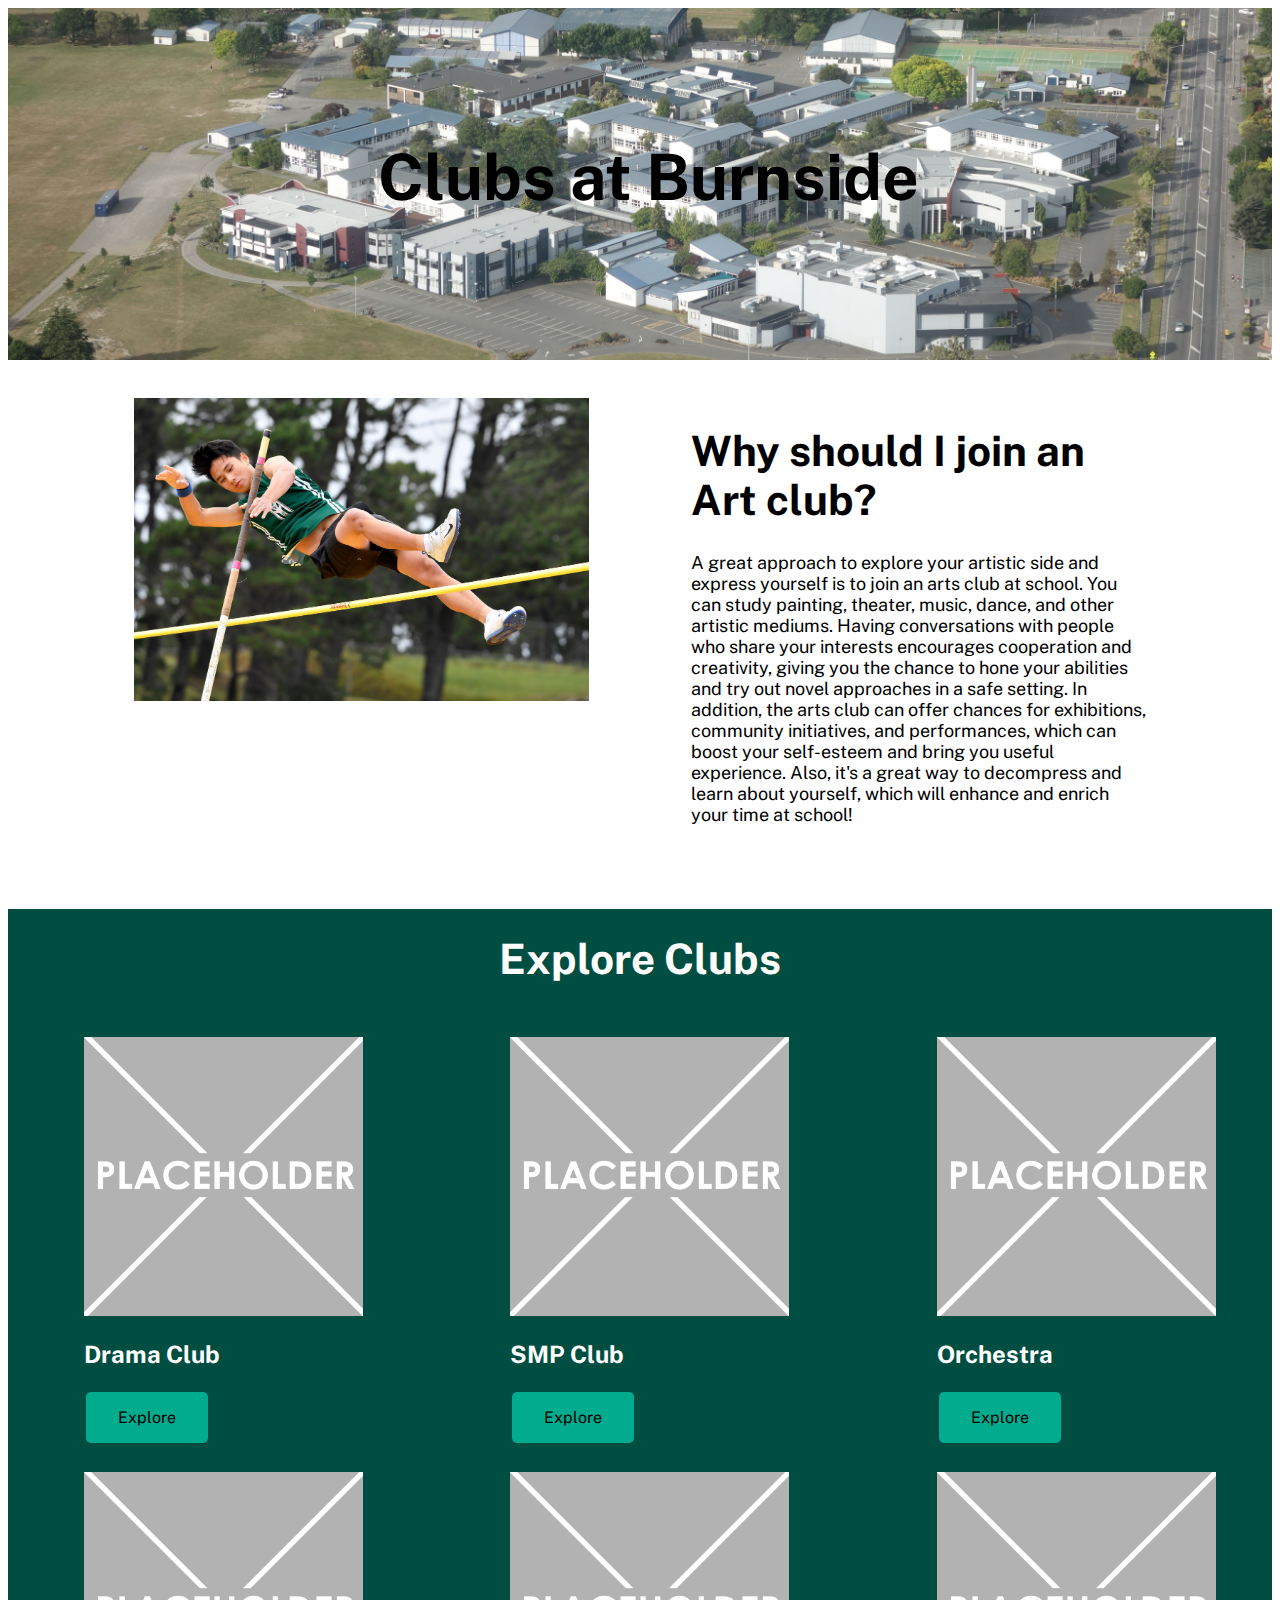
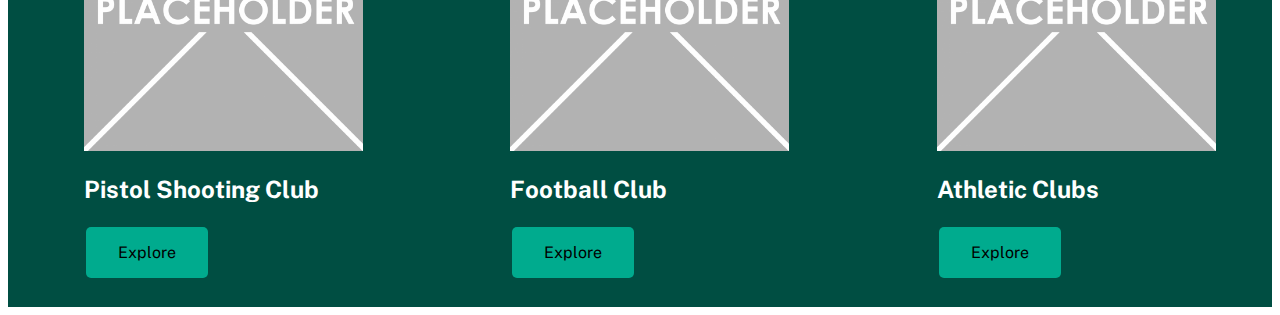
==== art.html @ 5b096ceb "Added different club class websites" ====
<!DOCTYPE html>
<html lang="en">
<head>
    <meta charset="UTF-8">
    <meta http-equiv="X-UA-Compatible" content="IE=edge">
    <meta name="viewport" content="width=device-width, initial-scale=1.0">
    <link href="style.css" rel="stylesheet">
    <title>Document</title>
</head>
<body>
    <!-- Hero image start -->
    <section class="hero-image">
        <h1 class="hero-text">
            Clubs at Burnside
        </h1>
    </section>
    <!-- Hero image end -->

    <!-- Why Join start -->
    <section class="why-join">
        <div class="why-join-image">
            <img src="./images/Vincent-Chen-scaled-e1675730763732.jpeg" alt="altwrt">
        </div>
        <div>    
            <h1>
                Why should I join an Art club?
            </h1>
            <p>
                A great approach to explore your artistic side and express yourself is to join an arts club at school. You can study painting, theater, music, dance, and other artistic mediums. Having conversations with people who share your interests encourages cooperation and creativity, giving you the chance to hone your abilities and try out novel approaches in a safe setting. In addition, the arts club can offer chances for exhibitions, community initiatives, and performances, which can boost your self-esteem and bring you useful experience. Also, it's a great way to decompress and learn about yourself, which will enhance and enrich your time at school!
            </p>
        </div>
    </section>
    <!-- Why join end -->

    <section class="explore-clubs">
        <h1 class="explore-clubs-title">
            Explore Clubs
        </h1>
        <div class="card-rows">
            <div class="cards">
                <img src="./images/placeholder.png" alt="">
                <h2>Drama Club</h2>
                <a href="https://www.w3schools.com/">
                    <button>Explore</button>
                </a>
            </div>
            <div class="cards">
                <img src="./images/placeholder.png" alt="">
                <h2>SMP Club</h2>
                <a href="https://www.w3schools.com/">
                    <button>Explore</button>
                </a>
            </div>
            <div class="cards">
                <img src="./images/placeholder.png" alt="">
                <h2>Orchestra</h2>
                <a href="https://www.w3schools.com/">
                    <button>Explore</button>
                </a>
            </div>
        </div>
        <div class="card-rows">
            <div class="cards">
                <img src="./images/placeholder.png" alt="">
                <h2>Pistol Shooting Club</h2>
                <a href="https://www.w3schools.com/">
                    <button>Explore</button>
                </a>
            </div>
            <div class="cards">
                <img src="./images/placeholder.png" alt="">
                <h2>Football Club</h2>
                <a href="https://www.w3schools.com/">
                    <button>Explore</button>
                </a>
            </div>
            <div class="cards">
                <img src="./images/placeholder.png" alt="">
                <h2>Athletic Clubs</h2>
                <a href="https://www.w3schools.com/">
                    <button>Explore</button>
                </a>
            </div>
    </section>
</body>
</html>
---- style.css ----
@import url('https://fonts.googleapis.com/css2?family=Public+Sans:ital,wght@0,100..900;1,100..900&display=swap');
*{
    font-family: 'Public Sans';
}
.hero-image{
    background-image: url("./images/hero-image.jpg");
    height: 352px;
    background-position: center;
    background-repeat: no-repeat;
    background-size: cover;
}
.hero-text{
    color: black;
    position: absolute;
    text-align: center;
    top: 1.5em;
    width: 100%;
    font-size: 4rem;
}
.why-join-image{
    width: 100%;
}
.why-join{
    display: grid;
    grid-template-columns: 1fr 1fr;
    padding: 10%;
    padding-bottom: 3%;
    padding-top: 3%;
    gap: 10%;
}
img{
   width: 100%;
}
h1{
   font-size: 42px; 
}
p{
   font-size: 18px;
}
.explore-clubs{
    background-color: rgb(0, 78, 66);
}
.explore-clubs-title{
    text-align: center;
    color: white;
    padding: 2%;
}
.card-rows{
    display: grid;
    grid-template-columns: 1fr 1fr 1fr;
    gap: 10%;
    padding: 2%;
    padding-left: 6%;
    padding-top: 0%;
    
}
.cards{
    width: 90%;
    color: white;
}

button {
    border: none;
    color: rgb(0, 0, 0);
    background-color: rgb(0, 171, 142);
    padding: 16px 32px;
    text-align: center;
    text-decoration: none;
    display: inline-block;
    font-size: 16px;
    margin: 4px 2px;
    transition-duration: 0.4s;
    cursor: pointer;
    border-radius: 5px;
}
button:hover{
    background-color: white;
}
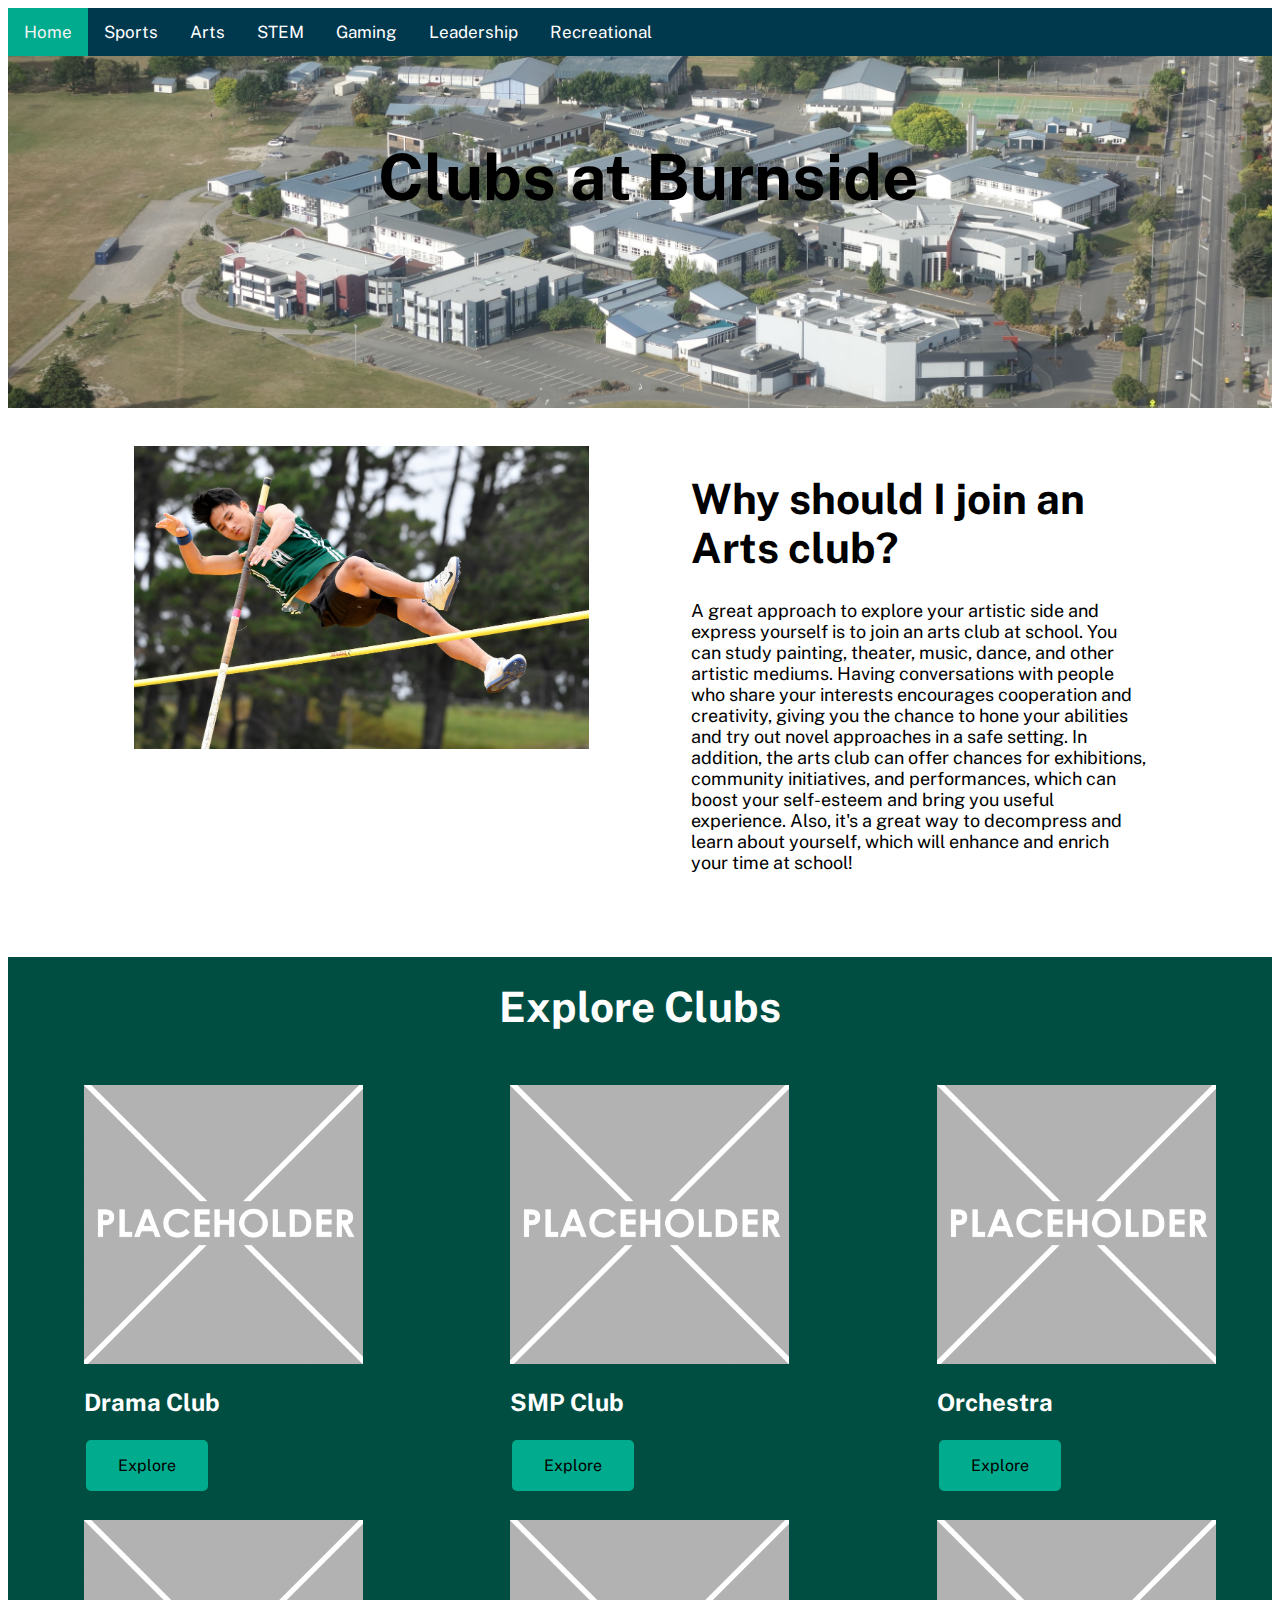
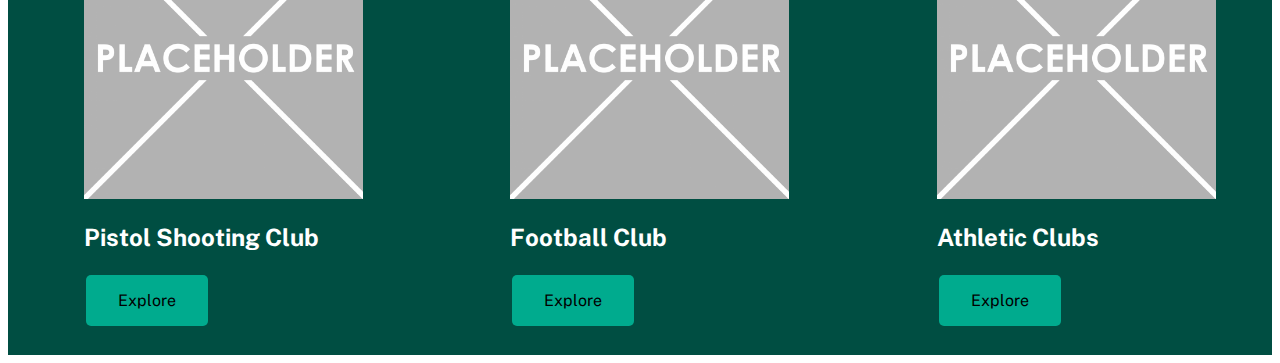
==== commit 1cc35f87: "Final Commit | Final Outcome" ====
--- a/art.html
+++ b/art.html
@@ -8,6 +8,87 @@
     <title>Document</title>
 </head>
 <body>
+    <!-- navigation start -->
+    <section class="navigation">
+        <div class="topnav" id="myTopnav">
+            <a href="#home" class="active">Home</a>
+            <!-- sports clubs -->
+            <div class="dropdown">
+              <button class="dropbtn">Sports
+                <i class="fa fa-caret-down"></i>
+              </button>
+              <div class="dropdown-content">
+                <a href="#">Archery (Andi)</a>
+                <a href="#">Archery (Tianna)</a>
+                <a href="#">Basketball (Teresa)</a>
+                <a href="#">Basketball (Nathan)</a>
+                <a href="#">Badminton (Utarra)</a>
+                <a href="#">Badminton (Kevin)</a>
+                <a href="#">Pistol Shooting (Harsh)</a>
+                <a href="#">Football (Ali)</a>
+                <a href="#">Equestrians</a>
+                <a href="#">Athletics (Zac)</a>
+              </div>
+            </div>
+            <!-- art clubs -->
+            <div class="dropdown">
+                <button class="dropbtn">Arts
+                  <i class="fa fa-caret-down"></i>
+                </button>
+                <div class="dropdown-content">
+                  <a href="#">Drama (William)</a>
+                  <a href="#">Link 2</a>
+                  <a href="#">Link 3</a>
+                </div>
+              </div>
+            <!-- STEM clubs -->
+            <div class="dropdown">
+                <button class="dropbtn">STEM
+                  <i class="fa fa-caret-down"></i>
+                </button>
+                <div class="dropdown-content">
+                  <a href="https://mrstuff456.github.io/Websiteoutcome11DTP/">VEX Robotics (Ezra)</a>
+                  <a href="#">Link 2</a>
+                  <a href="#">Link 3</a>
+                </div>
+              </div>
+            <!-- gaming clubs -->
+            <div class="dropdown">
+                <button class="dropbtn">Gaming
+                  <i class="fa fa-caret-down"></i>
+                </button>
+                <div class="dropdown-content">
+                  <a href="#">Link 1</a>
+                  <a href="#">Link 2</a>
+                  <a href="#">Link 3</a>
+                </div>
+              </div>
+            <!-- leadership clubs -->
+            <div class="dropdown">
+                <button class="dropbtn">Leadership
+                  <i class="fa fa-caret-down"></i>
+                </button>
+                <div class="dropdown-content">
+                  <a href="https://sempreappassionato.github.io/BHS_School_Council/">Student Council (Andrew)</a>
+                  <a href="https://apple-tree-creator.github.io/BHS-Website-Student_Portal/">Student Intranet (Chris)</a>
+                  <a href="#">Link 3</a>
+                </div>
+              </div>
+            <!-- recreational clubs -->
+            <div class="dropdown">
+                <button class="dropbtn">Recreational
+                  <i class="fa fa-caret-down"></i>
+                </button>
+                <div class="dropdown-content">
+                  <a href="https://exponential182.github.io/Chess-Club-Website/">Chess (Mathew)</a>
+                  <a href="#">Link 2</a>
+                  <a href="#">Link 3</a>
+                </div>
+              </div>
+            
+        </div>
+    </section>
+    <!-- navigation end -->
     <!-- Hero image start -->
     <section class="hero-image">
         <h1 class="hero-text">
@@ -23,7 +104,7 @@
         </div>
         <div>    
             <h1>
-                Why should I join an Art club?
+                Why should I join an Arts club?
             </h1>
             <p>
                 A great approach to explore your artistic side and express yourself is to join an arts club at school. You can study painting, theater, music, dance, and other artistic mediums. Having conversations with people who share your interests encourages cooperation and creativity, giving you the chance to hone your abilities and try out novel approaches in a safe setting. In addition, the arts club can offer chances for exhibitions, community initiatives, and performances, which can boost your self-esteem and bring you useful experience. Also, it's a great way to decompress and learn about yourself, which will enhance and enrich your time at school!
--- a/style.css
+++ b/style.css
@@ -76,3 +76,119 @@
 button:hover{
     background-color: white;
 }
+/* navigation */
+.topnav {
+    background-color: #00384E;
+    overflow: hidden;
+  }
+  
+  /* Style the links inside the navigation bar */
+  .topnav a {
+    float: left;
+    display: block;
+    color: #f2f2f2;
+    text-align: center;
+    padding: 14px 16px;
+    text-decoration: none;
+    font-size: 17px;
+  }
+  
+  /* Add an active class to highlight the current page */
+  .active {
+    background-color: #00AB8E;
+    color: white;
+  }
+  
+  /* Hide the link that should open and close the topnav on small screens */
+  .topnav .icon {
+    display: none;
+  }
+  
+  /* Dropdown container - needed to position the dropdown content */
+  .dropdown {
+    float: left;
+    overflow: hidden;
+  }
+  
+  /* Style the dropdown button to fit inside the topnav */
+  .dropdown .dropbtn {
+    font-size: 17px;
+    border: none;
+    outline: none;
+    color: white;
+    padding: 14px 16px;
+    background-color: inherit;
+    font-family: inherit;
+    margin: 0;
+  }
+  
+  /* Style the dropdown content (hidden by default) */
+  .dropdown-content {
+    display: none;
+    position: absolute;
+    background-color: #f9f9f9;
+    min-width: 160px;
+    box-shadow: 0px 8px 16px 0px rgba(0,0,0,0.2);
+    z-index: 1;
+  }
+  
+  /* Style the links inside the dropdown */
+  .dropdown-content a {
+    float: none;
+    color: black;
+    padding: 12px 16px;
+    text-decoration: none;
+    display: block;
+    text-align: left;
+  }
+  
+  /* Add a dark background on topnav links and the dropdown button on hover */
+  .topnav a:hover, .dropdown:hover .dropbtn {
+    background-color: #555;
+    color: white;
+  }
+  
+  /* Add a grey background to dropdown links on hover */
+  .dropdown-content a:hover {
+    background-color: #ddd;
+    color: black;
+  }
+  
+  /* Show the dropdown menu when the user moves the mouse over the dropdown button */
+  .dropdown:hover .dropdown-content {
+    display: block;
+  }
+  
+  /* When the screen is less than 600 pixels wide, hide all links, except for the first one ("Home"). Show the link that contains should open and close the topnav (.icon) */
+  @media screen and (max-width: 600px) {
+    .topnav a:not(:first-child), .dropdown .dropbtn {
+      display: none;
+    }
+    .topnav a.icon {
+      float: right;
+      display: block;
+    }
+  }
+  
+  /* The "responsive" class is added to the topnav with JavaScript when the user clicks on the icon. This class makes the topnav look good on small screens (display the links vertically instead of horizontally) */
+  @media screen and (max-width: 600px) {
+    .topnav.responsive {position: relative;}
+    .topnav.responsive a.icon {
+      position: absolute;
+      right: 0;
+      top: 0;
+    }
+    .topnav.responsive a {
+      float: none;
+      display: block;
+      text-align: left;
+    }
+    .topnav.responsive .dropdown {float: none;}
+    .topnav.responsive .dropdown-content {position: relative;}
+    .topnav.responsive .dropdown .dropbtn {
+      display: block;
+      width: 100%;
+      text-align: left;
+    }
+  }
+  